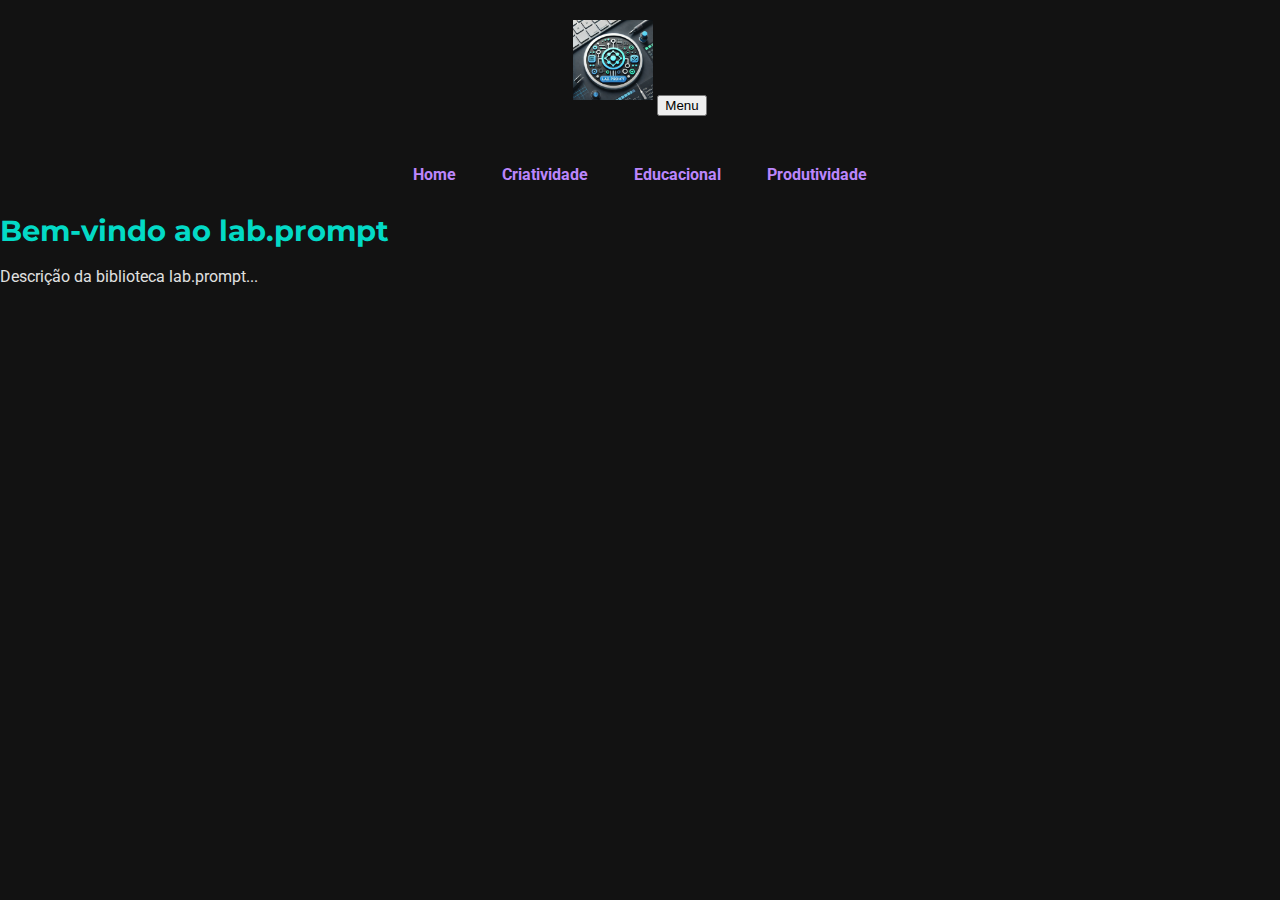
==== index.html @ e880c018 "Update index.html" ====
<!DOCTYPE html>
<html lang="pt-br">
<head>
    <meta charset="UTF-8">
    <meta name="viewport" content="width=device-width, initial-scale=1.0">
    <title>lab.prompt Biblioteca de Prompts</title>
    <link href="https://fonts.googleapis.com/css2?family=Roboto:wght@400;700&family=Montserrat:wght@600&display=swap" rel="stylesheet">
    <link rel="stylesheet" href="styles.css">
</head>
<body>
    <header>
        <img src="logo.png" alt="Logo lab.prompt" class="logo">
        <button class="menu-toggle" onclick="toggleMenu()">Menu</button>
    </header>

    <nav class="nav-menu" id="navMenu">
        <a href="index.html" class="nav-link">Home</a>
        <a href="criatividade.html" class="nav-link">Criatividade</a>
        <a href="educacional.html" class="nav-link">Educacional</a>
        <a href="produtividade.html" class="nav-link">Produtividade</a>
    </nav>

    <div class="container">
        <h1>Bem-vindo ao lab.prompt</h1>
        <main class="content">
            <p>Descrição da biblioteca lab.prompt...</p>
        </main>
    </div>
    <script src="script.js"></script>
</body>
</html>
---- styles.css ----
body {
    font-family: 'Roboto', sans-serif;
    background: #121212;
    color: #e0e0e0;
    margin: 0;
    padding: 0;
}

header {
    text-align: center;
    padding: 20px;
}

.logo {
    width: 80px;
    height: auto;
    margin-bottom: 10px;
}

h1 {
    font-family: 'Montserrat', sans-serif;
    color: #03DAC6;
    font-weight: bold;
    font-size: 1.8em;
}

.nav-menu {
    display: flex;
    justify-content: center;
    gap: 20px;
    margin: 20px 0;
}

.nav-link {
    color: #BB86FC;
    text-decoration: none;
    font-weight: bold;
    padding: 8px 12px;
    border: 1px solid transparent;
    border-radius: 5px;
    transition: all 0.3s ease;
}

.nav-link:hover {
    background-color: #03DAC6;
    color: #121212;
}

.prompt-container {
    max-width: 800px;
    margin: 20px auto;
    padding: 20px;
    display: flex;
    flex-direction: column;
    gap: 20px;
}

.prompt {
    background-color: #1f1f1f;
    border: 1px solid #BB86FC;
    border-radius: 8px;
    padding: 20px;
}

.prompt-title {
    font-weight: bold;
    font-size: 1.2em;
    color: #BB86FC;
}

.prompt-objective {
    margin: 10px 0;
}

.description-box {
    display: flex;
    align-items: center;
    background-color: #282828;
    border-radius: 8px;
    padding: 10px;
    margin: 15px 0;
}

.prompt-description {
    flex: 1;
    font-style: italic;
}

.copy-btn {
    margin-left: 10px;
    padding: 8px 12px;
    background-color: #03DAC6;
    color: #121212;
    border: none;
    border-radius: 5px;
    cursor: pointer;
    font-weight: bold;
    transition: background-color 0.3s ease;
}

.copy-btn:hover {
    background-color: #BB86FC;
    color: #121212;
}
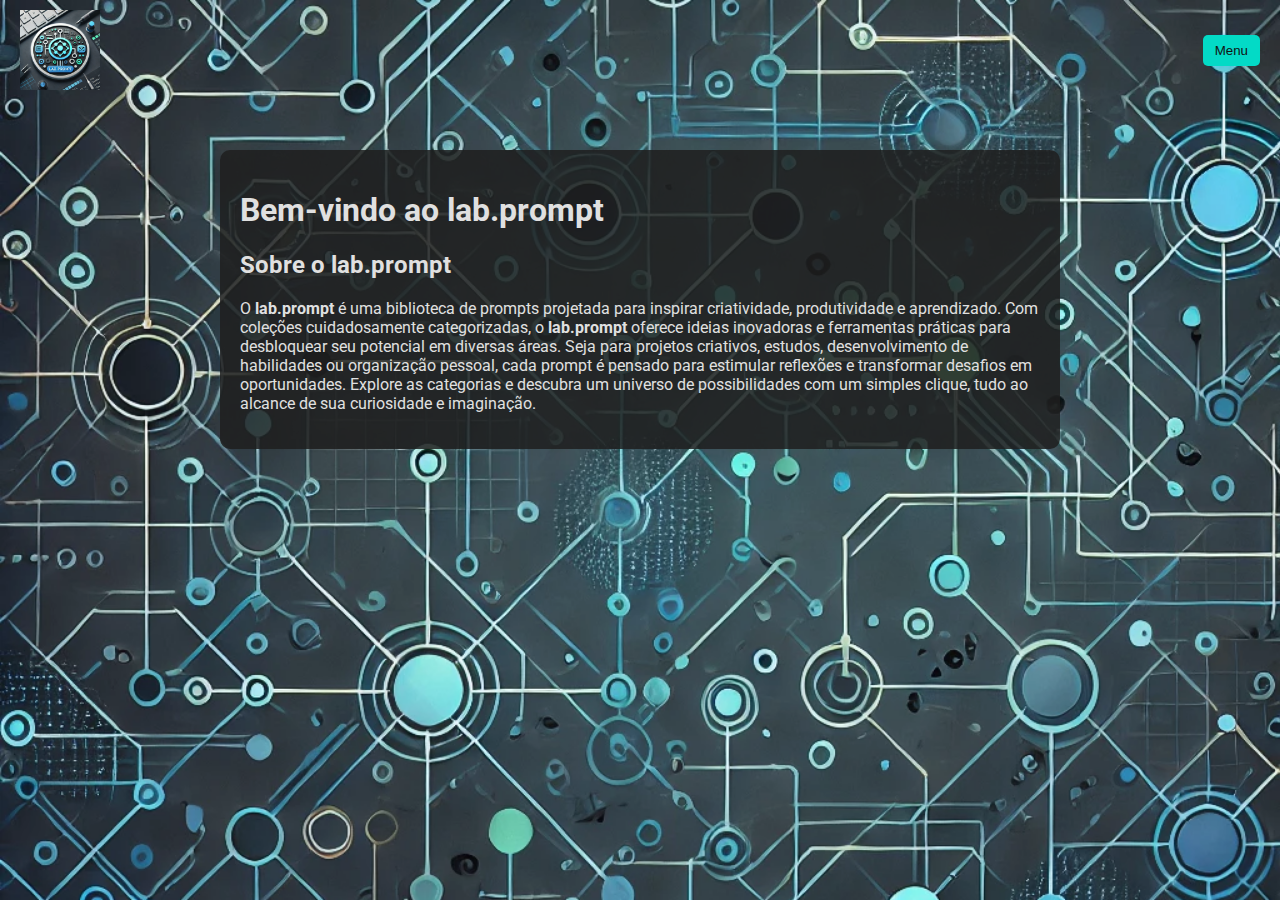
==== commit c89598b2: "Update index.html" ====
--- a/index.html
+++ b/index.html
@@ -23,9 +23,11 @@
     <div class="container">
         <h1>Bem-vindo ao lab.prompt</h1>
         <main class="content">
-            <p>Descrição da biblioteca lab.prompt...</p>
-        </main>
-    </div>
+    <h2>Sobre o lab.prompt</h2>
+    <p>
+        O <strong>lab.prompt</strong> é uma biblioteca de prompts projetada para inspirar criatividade, produtividade e aprendizado. Com coleções cuidadosamente categorizadas, o <strong>lab.prompt</strong> oferece ideias inovadoras e ferramentas práticas para desbloquear seu potencial em diversas áreas. Seja para projetos criativos, estudos, desenvolvimento de habilidades ou organização pessoal, cada prompt é pensado para estimular reflexões e transformar desafios em oportunidades. Explore as categorias e descubra um universo de possibilidades com um simples clique, tudo ao alcance de sua curiosidade e imaginação.
+    </p>
+</div>
     <script src="script.js"></script>
 </body>
 </html>
--- a/styles.css
+++ b/styles.css
@@ -1,58 +1,61 @@
 body {
     font-family: 'Roboto', sans-serif;
-    background: #121212;
+    background: url('background.png') no-repeat center center fixed;
+    background-size: cover;
     color: #e0e0e0;
     margin: 0;
     padding: 0;
 }
 
 header {
-    text-align: center;
-    padding: 20px;
+    display: flex;
+    justify-content: space-between;
+    align-items: center;
+    padding: 10px 20px;
 }
 
 .logo {
     width: 80px;
-    height: auto;
-    margin-bottom: 10px;
 }
 
-h1 {
-    font-family: 'Montserrat', sans-serif;
-    color: #03DAC6;
-    font-weight: bold;
-    font-size: 1.8em;
+.menu-toggle {
+    background-color: #03DAC6;
+    color: #121212;
+    padding: 8px 12px;
+    border: none;
+    cursor: pointer;
+    border-radius: 5px;
 }
 
 .nav-menu {
-    display: flex;
-    justify-content: center;
-    gap: 20px;
-    margin: 20px 0;
+    display: none;
+    flex-direction: column;
+    background-color: rgba(30, 30, 30, 0.9);
+    position: absolute;
+    top: 60px;
+    width: 200px;
+    border-radius: 8px;
+    padding: 10px;
 }
 
 .nav-link {
     color: #BB86FC;
+    padding: 10px;
     text-decoration: none;
-    font-weight: bold;
-    padding: 8px 12px;
-    border: 1px solid transparent;
-    border-radius: 5px;
-    transition: all 0.3s ease;
+    border-bottom: 1px solid #303030;
 }
 
 .nav-link:hover {
-    background-color: #03DAC6;
-    color: #121212;
+    color: #03DAC6;
 }
 
-.prompt-container {
+.container {
     max-width: 800px;
-    margin: 20px auto;
+    margin: 50px auto;
     padding: 20px;
-    display: flex;
-    flex-direction: column;
-    gap: 20px;
+    background-color: rgba(30, 30, 30, 0.85);
+    border-radius: 10px;
+    color: #e0e0e0;
 }
 
 .prompt {
@@ -60,6 +63,7 @@
     border: 1px solid #BB86FC;
     border-radius: 8px;
     padding: 20px;
+    margin: 15px 0;
 }
 
 .prompt-title {
@@ -78,7 +82,6 @@
     background-color: #282828;
     border-radius: 8px;
     padding: 10px;
-    margin: 15px 0;
 }
 
 .prompt-description {
@@ -95,10 +98,4 @@
     border-radius: 5px;
     cursor: pointer;
     font-weight: bold;
-    transition: background-color 0.3s ease;
 }
-
-.copy-btn:hover {
-    background-color: #BB86FC;
-    color: #121212;
-}
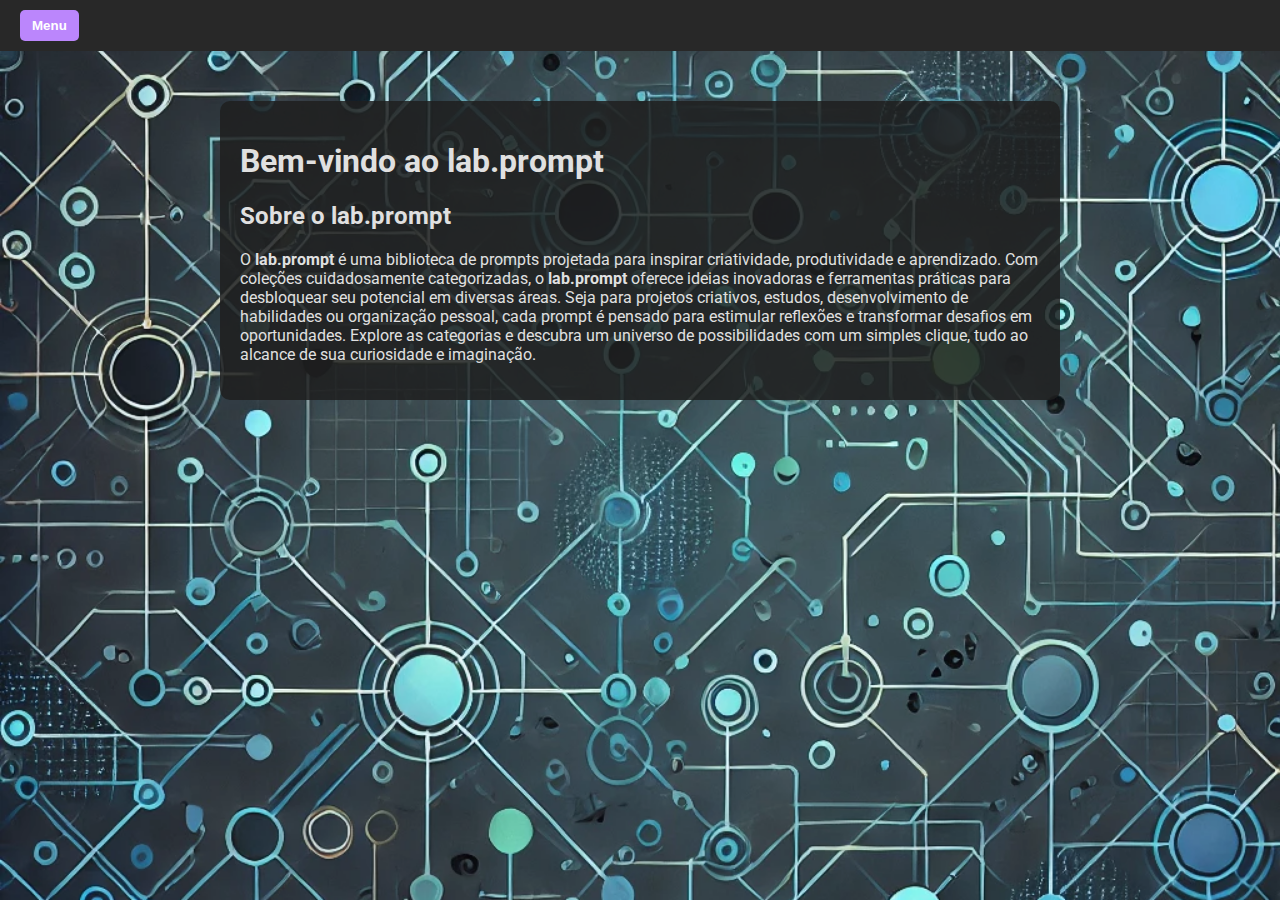
==== commit 5a3525dc: "Update index.html" ====
--- a/index.html
+++ b/index.html
@@ -9,7 +9,6 @@
 </head>
 <body>
     <header>
-        <img src="logo.png" alt="Logo lab.prompt" class="logo">
         <button class="menu-toggle" onclick="toggleMenu()">Menu</button>
     </header>
 
--- a/styles.css
+++ b/styles.css
@@ -12,19 +12,17 @@
     justify-content: space-between;
     align-items: center;
     padding: 10px 20px;
-}
-
-.logo {
-    width: 80px;
+    background-color: #282828; /* Fundo escuro para destaque */
 }
 
 .menu-toggle {
-    background-color: #03DAC6;
-    color: #121212;
+    background-color: #BB86FC; /* Azul profundo para melhor contraste */
+    color: #FFFFFF;
     padding: 8px 12px;
     border: none;
     cursor: pointer;
     border-radius: 5px;
+    font-weight: bold;
 }
 
 .nav-menu {
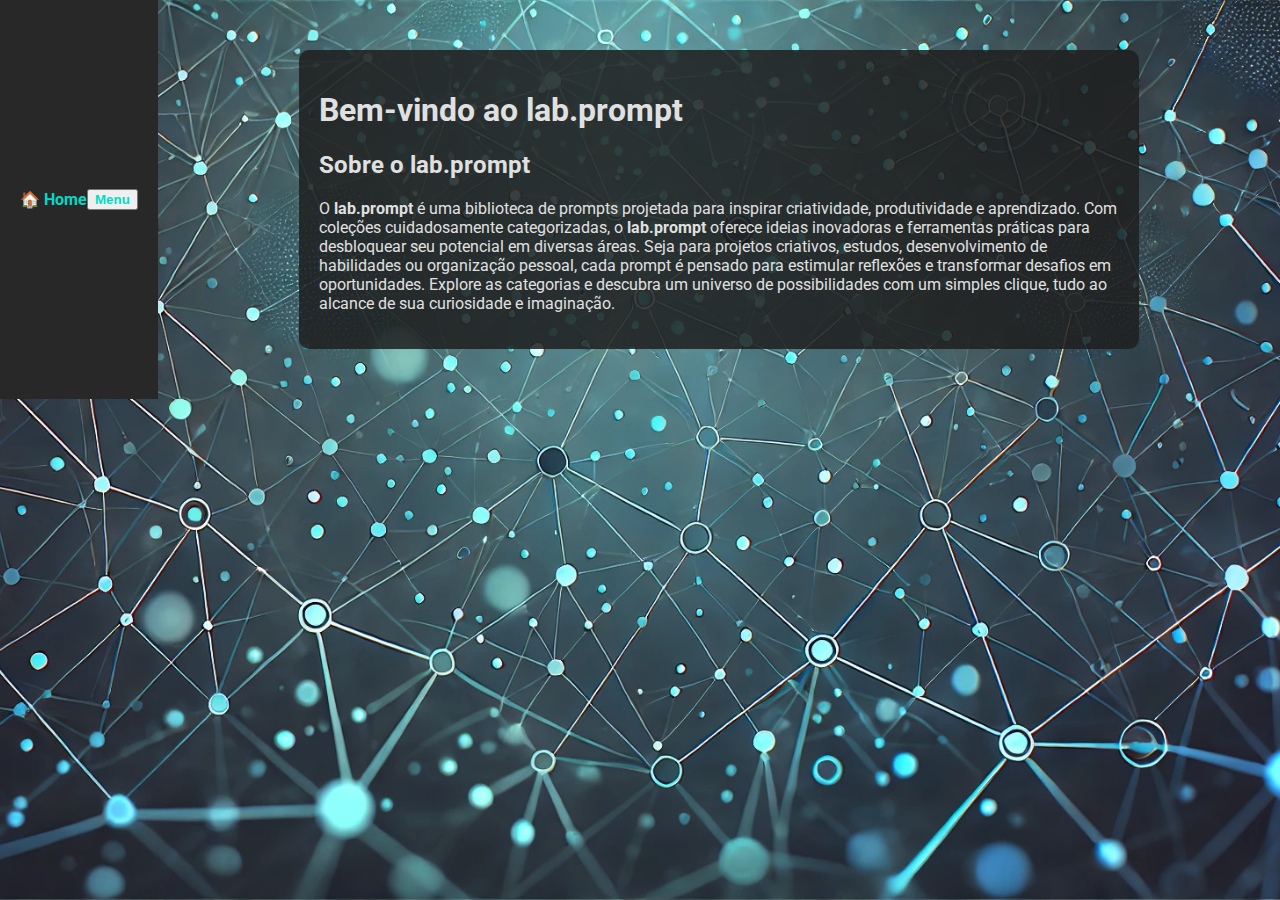
==== commit ec69b6e9: "Update index.html" ====
--- a/index.html
+++ b/index.html
@@ -8,25 +8,34 @@
     <link rel="stylesheet" href="styles.css">
 </head>
 <body>
+    <!-- Cabeçalho com botão de menu e ícone de Home -->
     <header>
+        <a href="index.html" class="home-link"><span>🏠</span> Home</a>
         <button class="menu-toggle" onclick="toggleMenu()">Menu</button>
     </header>
 
-    <nav class="nav-menu" id="navMenu">
+    <!-- Menu em Aba Retrátil -->
+    <nav class="nav-menu" id="navMenu" style="display: none;">
         <a href="index.html" class="nav-link">Home</a>
-        <a href="criatividade.html" class="nav-link">Criatividade</a>
-        <a href="educacional.html" class="nav-link">Educacional</a>
-        <a href="produtividade.html" class="nav-link">Produtividade</a>
+        <a href="sobre.html" class="nav-link">Sobre</a>
+        <a href="dicas.html" class="nav-link">Dicas</a>
+        <div class="submenu">
+            <a href="#" class="nav-link">Prompts</a>
+            <a href="chatgpt.html" class="sub-nav-link">ChatGPT</a>
+        </div>
     </nav>
 
+    <!-- Conteúdo Principal -->
     <div class="container">
         <h1>Bem-vindo ao lab.prompt</h1>
         <main class="content">
-    <h2>Sobre o lab.prompt</h2>
-    <p>
-        O <strong>lab.prompt</strong> é uma biblioteca de prompts projetada para inspirar criatividade, produtividade e aprendizado. Com coleções cuidadosamente categorizadas, o <strong>lab.prompt</strong> oferece ideias inovadoras e ferramentas práticas para desbloquear seu potencial em diversas áreas. Seja para projetos criativos, estudos, desenvolvimento de habilidades ou organização pessoal, cada prompt é pensado para estimular reflexões e transformar desafios em oportunidades. Explore as categorias e descubra um universo de possibilidades com um simples clique, tudo ao alcance de sua curiosidade e imaginação.
-    </p>
-</div>
+            <h2>Sobre o lab.prompt</h2>
+            <p>
+                O <strong>lab.prompt</strong> é uma biblioteca de prompts projetada para inspirar criatividade, produtividade e aprendizado. Com coleções cuidadosamente categorizadas, o <strong>lab.prompt</strong> oferece ideias inovadoras e ferramentas práticas para desbloquear seu potencial em diversas áreas. Seja para projetos criativos, estudos, desenvolvimento de habilidades ou organização pessoal, cada prompt é pensado para estimular reflexões e transformar desafios em oportunidades. Explore as categorias e descubra um universo de possibilidades com um simples clique, tudo ao alcance de sua curiosidade e imaginação.
+            </p>
+        </main>
+    </div>
+
     <script src="script.js"></script>
 </body>
 </html>
--- a/styles.css
+++ b/styles.css
@@ -1,4 +1,5 @@
 body {
+    display: flex;
     font-family: 'Roboto', sans-serif;
     background: url('background.png') no-repeat center center fixed;
     background-size: cover;
@@ -12,39 +13,44 @@
     justify-content: space-between;
     align-items: center;
     padding: 10px 20px;
-    background-color: #282828; /* Fundo escuro para destaque */
+    background-color: #282828;
 }
 
-.menu-toggle {
-    background-color: #BB86FC; /* Azul profundo para melhor contraste */
-    color: #FFFFFF;
-    padding: 8px 12px;
-    border: none;
-    cursor: pointer;
-    border-radius: 5px;
+.menu-toggle, .home-link {
+    color: #03DAC6;
+    text-decoration: none;
     font-weight: bold;
 }
 
-.nav-menu {
-    display: none;
-    flex-direction: column;
+.sidebar {
+    position: fixed;
+    top: 0;
+    left: 0;
+    width: 200px;
+    height: 100%;
     background-color: rgba(30, 30, 30, 0.9);
-    position: absolute;
-    top: 60px;
-    width: 200px;
-    border-radius: 8px;
-    padding: 10px;
+    padding: 20px;
+    box-shadow: 4px 0 12px rgba(0, 0, 0, 0.4);
+    color: #e0e0e0;
 }
 
-.nav-link {
-    color: #BB86FC;
-    padding: 10px;
-    text-decoration: none;
-    border-bottom: 1px solid #303030;
+.container {
+    margin-left: 220px;
+    padding: 20px;
 }
 
-.nav-link:hover {
-    color: #03DAC6;
+.prompt-container {
+    display: flex;
+    flex-direction: column;
+    gap: 20px;
+}
+
+.sub-menu {
+    display: none;
+}
+
+.nav-link:hover + .sub-menu {
+    display: block;
 }
 
 .container {
@@ -87,13 +93,31 @@
     font-style: italic;
 }
 
+/* Posição relativa para o botão */
 .copy-btn {
-    margin-left: 10px;
-    padding: 8px 12px;
+    position: relative;
     background-color: #03DAC6;
     color: #121212;
+    padding: 8px 12px;
     border: none;
     border-radius: 5px;
     cursor: pointer;
     font-weight: bold;
 }
+
+/* Estilo do balão de feedback */
+.feedback {
+    display: none;
+    position: absolute;
+    top: -30px; /* Ajuste a posição vertical conforme necessário */
+    left: 50%;
+    transform: translateX(-50%);
+    background-color: #03DAC6;
+    color: #121212;
+    padding: 5px 10px;
+    border-radius: 5px;
+    font-size: 0.9em;
+    white-space: nowrap;
+    z-index: 1000;
+}
+
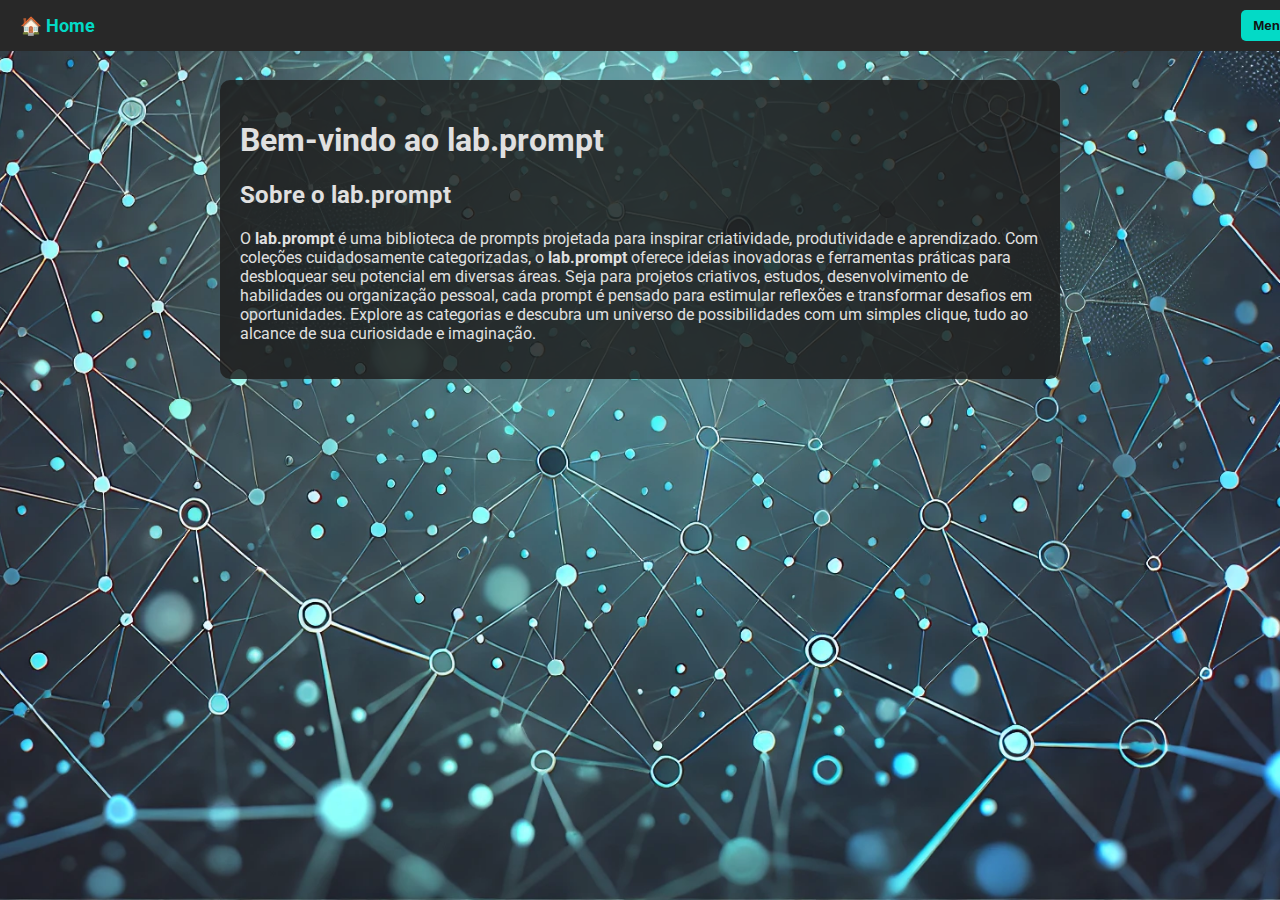
==== commit 9b5b9fc4: "Update index.html" ====
--- a/index.html
+++ b/index.html
@@ -21,7 +21,9 @@
         <a href="dicas.html" class="nav-link">Dicas</a>
         <div class="submenu">
             <a href="#" class="nav-link">Prompts</a>
-            <a href="chatgpt.html" class="sub-nav-link">ChatGPT</a>
+            <div class="dropdown">
+                <a href="chatgpt.html" class="sub-nav-link">ChatGPT</a>
+            </div>
         </div>
     </nav>
 
--- a/styles.css
+++ b/styles.css
@@ -1,5 +1,5 @@
+/* Estilo geral do corpo */
 body {
-    display: flex;
     font-family: 'Roboto', sans-serif;
     background: url('background.png') no-repeat center center fixed;
     background-size: cover;
@@ -8,60 +8,73 @@
     padding: 0;
 }
 
+/* Cabeçalho fixo no topo */
 header {
     display: flex;
     justify-content: space-between;
     align-items: center;
     padding: 10px 20px;
     background-color: #282828;
+    position: fixed;
+    top: 0;
+    width: 100%;
+    z-index: 1000;
 }
 
-.menu-toggle, .home-link {
+.home-link {
+    text-decoration: none;
     color: #03DAC6;
-    text-decoration: none;
+    font-weight: bold;
+    font-size: 1.1em;
+}
+
+.menu-toggle {
+    background-color: #03DAC6;
+    color: #121212;
+    padding: 8px 12px;
+    border: none;
+    cursor: pointer;
+    border-radius: 5px;
     font-weight: bold;
 }
 
-.sidebar {
-    position: fixed;
-    top: 0;
-    left: 0;
-    width: 200px;
-    height: 100%;
+/* Menu em Aba Retrátil */
+.nav-menu {
+    display: none; /* Escondido por padrão */
+    flex-direction: column;
+    position: absolute;
+    top: 50px; /* Ajustado para aparecer abaixo do cabeçalho */
+    right: 20px;
     background-color: rgba(30, 30, 30, 0.9);
-    padding: 20px;
-    box-shadow: 4px 0 12px rgba(0, 0, 0, 0.4);
-    color: #e0e0e0;
+    width: 150px;
+    border-radius: 8px;
+    padding: 10px;
+    z-index: 1000;
 }
 
-.container {
-    margin-left: 220px;
-    padding: 20px;
+.nav-link, .sub-nav-link {
+    color: #FFFFFF;
+    padding: 10px;
+    text-decoration: none;
+    border-bottom: 1px solid rgba(255, 255, 255, 0.3);
 }
 
-.prompt-container {
-    display: flex;
-    flex-direction: column;
-    gap: 20px;
+.nav-link:hover, .sub-nav-link:hover {
+    color: #121212;
+    background-color: #BB86FC;
 }
 
-.sub-menu {
-    display: none;
-}
-
-.nav-link:hover + .sub-menu {
-    display: block;
-}
-
+/* Container principal com margem para não ser coberto pelo cabeçalho */
 .container {
     max-width: 800px;
-    margin: 50px auto;
+    margin: 80px auto 0 auto; /* Ajusta para compensar o cabeçalho fixo */
     padding: 20px;
     background-color: rgba(30, 30, 30, 0.85);
     border-radius: 10px;
     color: #e0e0e0;
 }
 
+/* Estilo de cada prompt */
 .prompt {
     background-color: #1f1f1f;
     border: 1px solid #BB86FC;
@@ -80,12 +93,20 @@
     margin: 10px 0;
 }
 
+/* Estilo para a seção Output e Exemplo */
+.prompt-output,
+.prompt-example {
+    margin: 10px 0;
+}
+
+/* Caixa da descrição com botão de cópia */
 .description-box {
     display: flex;
     align-items: center;
     background-color: #282828;
     border-radius: 8px;
     padding: 10px;
+    margin: 10px 0;
 }
 
 .prompt-description {
@@ -93,19 +114,19 @@
     font-style: italic;
 }
 
-/* Posição relativa para o botão */
 .copy-btn {
-    position: relative;
+    margin-left: 10px;
+    padding: 8px 12px;
     background-color: #03DAC6;
     color: #121212;
-    padding: 8px 12px;
     border: none;
     border-radius: 5px;
     cursor: pointer;
     font-weight: bold;
+    position: relative;
 }
 
-/* Estilo do balão de feedback */
+/* Balão de feedback */
 .feedback {
     display: none;
     position: absolute;
@@ -121,3 +142,7 @@
     z-index: 1000;
 }
 
+/* Exibição do balão de feedback */
+.copy-btn:active .feedback {
+    display: inline-block;
+}
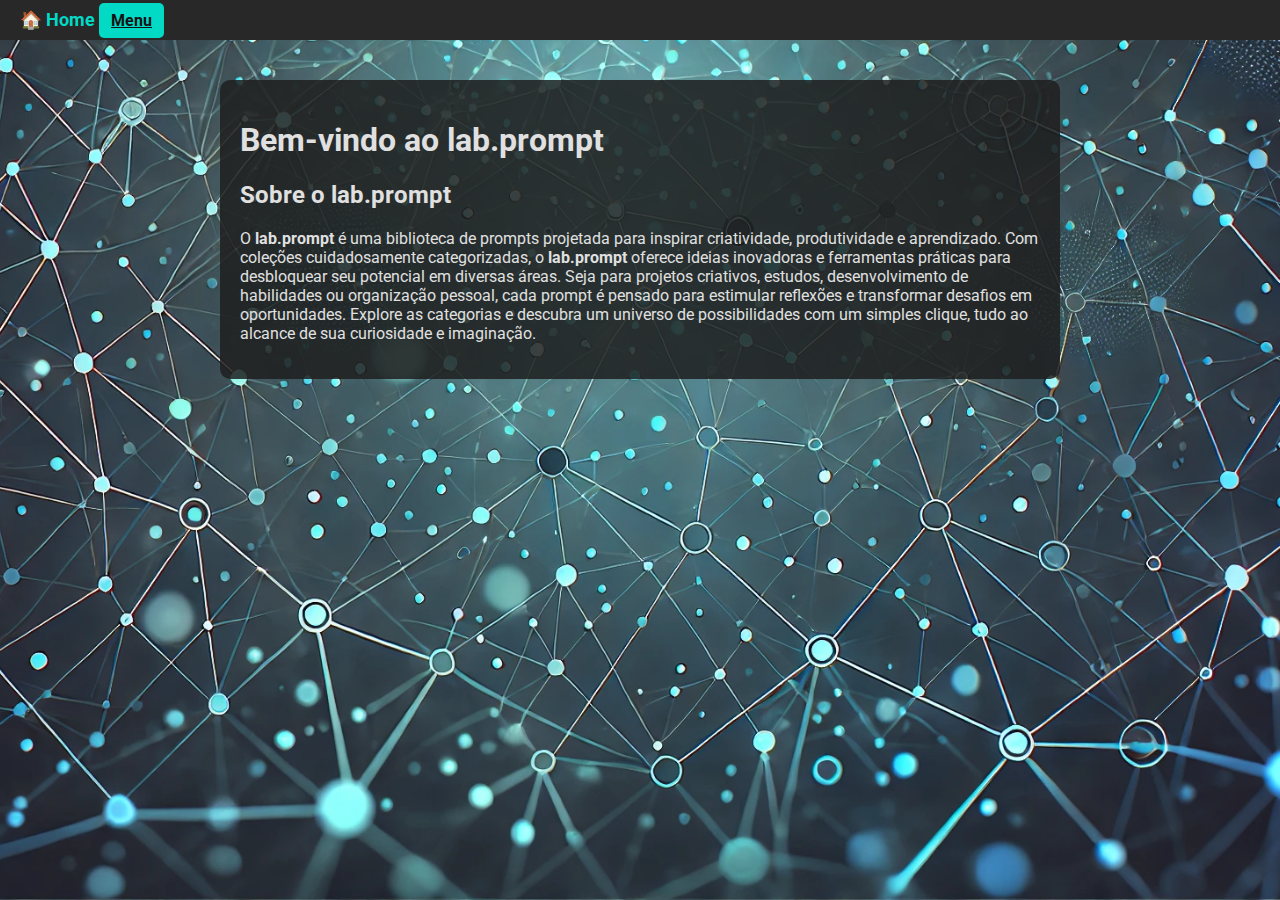
==== commit 4872ed93: "Update index.html" ====
--- a/index.html
+++ b/index.html
@@ -10,22 +10,21 @@
 <body>
     <!-- Cabeçalho com botão de menu e ícone de Home -->
     <header>
-        <a href="index.html" class="home-link"><span>🏠</span> Home</a>
-        <button class="menu-toggle" onclick="toggleMenu()">Menu</button>
+        <nav class="main-nav">
+            <a href="index.html" class="home-link"><span>🏠</span> Home</a>
+            <a href="#" class="menu-toggle" onclick="toggleMenu()">Menu</a>
+            <div class="nav-menu" id="navMenu" style="display: none;">
+                <a href="sobre.html" class="nav-link">Sobre</a>
+                <a href="dicas.html" class="nav-link">Dicas</a>
+                <div class="submenu">
+                    <a href="#" class="nav-link">Prompts</a>
+                    <div class="dropdown">
+                        <a href="chatgpt.html" class="sub-nav-link">ChatGPT</a>
+                    </div>
+                </div>
+            </div>
+        </nav>
     </header>
-
-    <!-- Menu em Aba Retrátil -->
-    <nav class="nav-menu" id="navMenu" style="display: none;">
-        <a href="index.html" class="nav-link">Home</a>
-        <a href="sobre.html" class="nav-link">Sobre</a>
-        <a href="dicas.html" class="nav-link">Dicas</a>
-        <div class="submenu">
-            <a href="#" class="nav-link">Prompts</a>
-            <div class="dropdown">
-                <a href="chatgpt.html" class="sub-nav-link">ChatGPT</a>
-            </div>
-        </div>
-    </nav>
 
     <!-- Conteúdo Principal -->
     <div class="container">
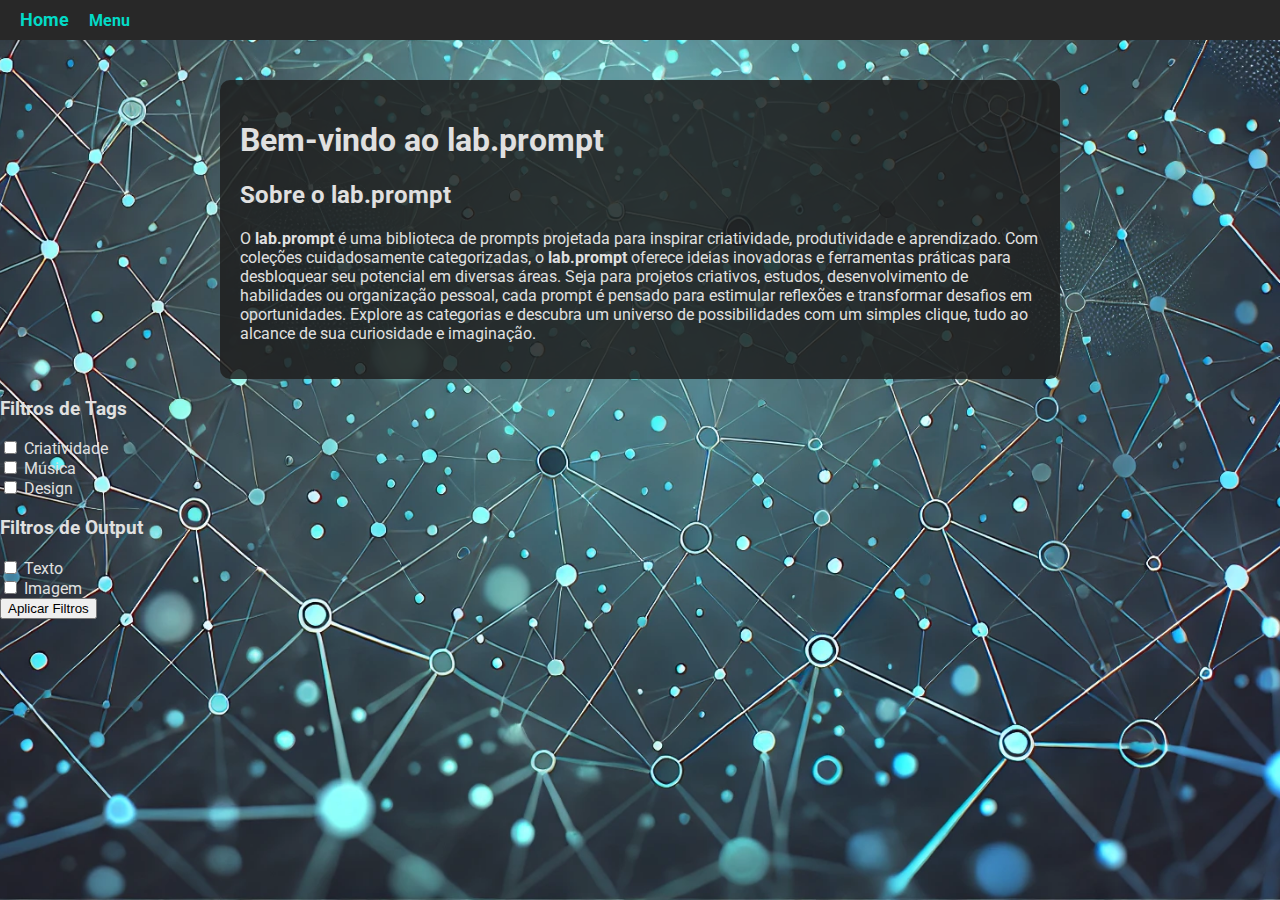
==== commit 60d65697: "Update index.html" ====
--- a/index.html
+++ b/index.html
@@ -8,10 +8,10 @@
     <link rel="stylesheet" href="styles.css">
 </head>
 <body>
-    <!-- Cabeçalho com botão de menu e ícone de Home -->
+    <!-- Cabeçalho com link de Home e botão de Menu -->
     <header>
         <nav class="main-nav">
-            <a href="index.html" class="home-link"><span>🏠</span> Home</a>
+            <a href="index.html" class="home-link">Home</a>
             <a href="#" class="menu-toggle" onclick="toggleMenu()">Menu</a>
             <div class="nav-menu" id="navMenu" style="display: none;">
                 <a href="sobre.html" class="nav-link">Sobre</a>
@@ -26,7 +26,7 @@
         </nav>
     </header>
 
-    <!-- Conteúdo Principal -->
+    <!-- Container Principal -->
     <div class="container">
         <h1>Bem-vindo ao lab.prompt</h1>
         <main class="content">
@@ -37,6 +37,21 @@
         </main>
     </div>
 
+    <!-- Container de Filtros -->
+    <div class="filter-container">
+        <h3>Filtros de Tags</h3>
+        <input type="checkbox" id="criatividade" value="Criatividade"> <label for="criatividade">Criatividade</label><br>
+        <input type="checkbox" id="musica" value="Música"> <label for="musica">Música</label><br>
+        <input type="checkbox" id="design" value="Design"> <label for="design">Design</label><br>
+
+        <h3>Filtros de Output</h3>
+        <input type="checkbox" id="texto" value="Texto"> <label for="texto">Texto</label><br>
+        <input type="checkbox" id="imagem" value="Imagem"> <label for="imagem">Imagem</label><br>
+
+        <!-- Botão para aplicar os filtros -->
+        <button class="apply-filters-btn" onclick="applySelectedFilters()">Aplicar Filtros</button>
+    </div>
+
     <script src="script.js"></script>
 </body>
-</html>
+</html>--- a/styles.css
+++ b/styles.css
@@ -10,9 +10,6 @@
 
 /* Cabeçalho fixo no topo */
 header {
-    display: flex;
-    justify-content: space-between;
-    align-items: center;
     padding: 10px 20px;
     background-color: #282828;
     position: fixed;
@@ -21,30 +18,37 @@
     z-index: 1000;
 }
 
+/* Menu principal ao lado de Home */
+.main-nav {
+    display: flex;
+    align-items: center;
+}
+
 .home-link {
     text-decoration: none;
     color: #03DAC6;
     font-weight: bold;
     font-size: 1.1em;
+    margin-right: 20px;
 }
 
+/* Botão de menu estilo link */
 .menu-toggle {
-    background-color: #03DAC6;
-    color: #121212;
-    padding: 8px 12px;
+    color: #03DAC6;
+    font-weight: bold;
+    cursor: pointer;
     border: none;
-    cursor: pointer;
-    border-radius: 5px;
-    font-weight: bold;
+    background: none;
+    text-decoration: none;
 }
 
-/* Menu em Aba Retrátil */
+/* Menu retrátil */
 .nav-menu {
-    display: none; /* Escondido por padrão */
+    display: none;
     flex-direction: column;
     position: absolute;
-    top: 50px; /* Ajustado para aparecer abaixo do cabeçalho */
-    right: 20px;
+    top: 50px;
+    left: 20px;
     background-color: rgba(30, 30, 30, 0.9);
     width: 150px;
     border-radius: 8px;
@@ -52,6 +56,7 @@
     z-index: 1000;
 }
 
+/* Estilo dos links */
 .nav-link, .sub-nav-link {
     color: #FFFFFF;
     padding: 10px;
@@ -62,6 +67,25 @@
 .nav-link:hover, .sub-nav-link:hover {
     color: #121212;
     background-color: #BB86FC;
+}
+
+/* Submenu - ChatGPT aparece somente quando o cursor está sobre "Prompts" */
+.submenu {
+    position: relative;
+}
+
+.dropdown {
+    display: none;
+    position: absolute;
+    top: 0;
+    left: 100%;
+    background-color: rgba(30, 30, 30, 0.9);
+    padding: 5px 0;
+    border-radius: 8px;
+}
+
+.submenu:hover .dropdown {
+    display: block;
 }
 
 /* Container principal com margem para não ser coberto pelo cabeçalho */
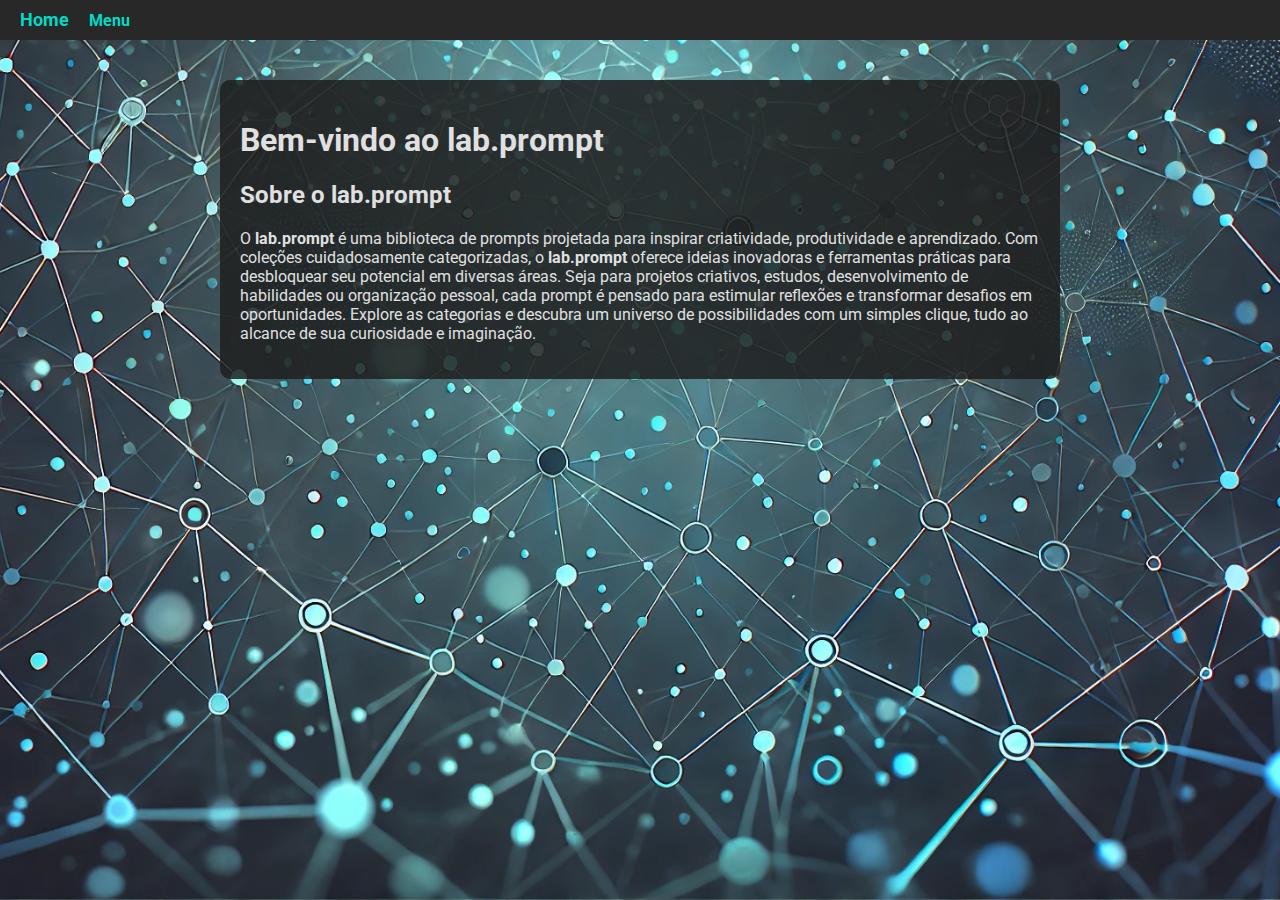
==== commit 91461d77: "Update index.html" ====
--- a/index.html
+++ b/index.html
@@ -26,7 +26,7 @@
         </nav>
     </header>
 
-    <!-- Container Principal -->
+    <!-- Container Principal da Página Inicial -->
     <div class="container">
         <h1>Bem-vindo ao lab.prompt</h1>
         <main class="content">
@@ -37,21 +37,6 @@
         </main>
     </div>
 
-    <!-- Container de Filtros -->
-    <div class="filter-container">
-        <h3>Filtros de Tags</h3>
-        <input type="checkbox" id="criatividade" value="Criatividade"> <label for="criatividade">Criatividade</label><br>
-        <input type="checkbox" id="musica" value="Música"> <label for="musica">Música</label><br>
-        <input type="checkbox" id="design" value="Design"> <label for="design">Design</label><br>
-
-        <h3>Filtros de Output</h3>
-        <input type="checkbox" id="texto" value="Texto"> <label for="texto">Texto</label><br>
-        <input type="checkbox" id="imagem" value="Imagem"> <label for="imagem">Imagem</label><br>
-
-        <!-- Botão para aplicar os filtros -->
-        <button class="apply-filters-btn" onclick="applySelectedFilters()">Aplicar Filtros</button>
-    </div>
-
     <script src="script.js"></script>
 </body>
 </html>--- a/styles.css
+++ b/styles.css
@@ -170,3 +170,24 @@
 .copy-btn:active .feedback {
     display: inline-block;
 }
+
+/* Container de filtros com botão de aplicar */
+.filter-container {
+    max-width: 800px;
+    margin: 20px auto;
+    padding: 15px;
+    background-color: rgba(50, 50, 50, 0.9); /* Cor combinando com o fundo principal */
+    border-radius: 10px;
+}
+
+/* Estilo do botão de aplicar filtros */
+.apply-filters-btn {
+    margin-top: 10px;
+    padding: 8px 12px;
+    background-color: #03DAC6;
+    color: #121212;
+    border: none;
+    border-radius: 5px;
+    cursor: pointer;
+    font-weight: bold;
+}